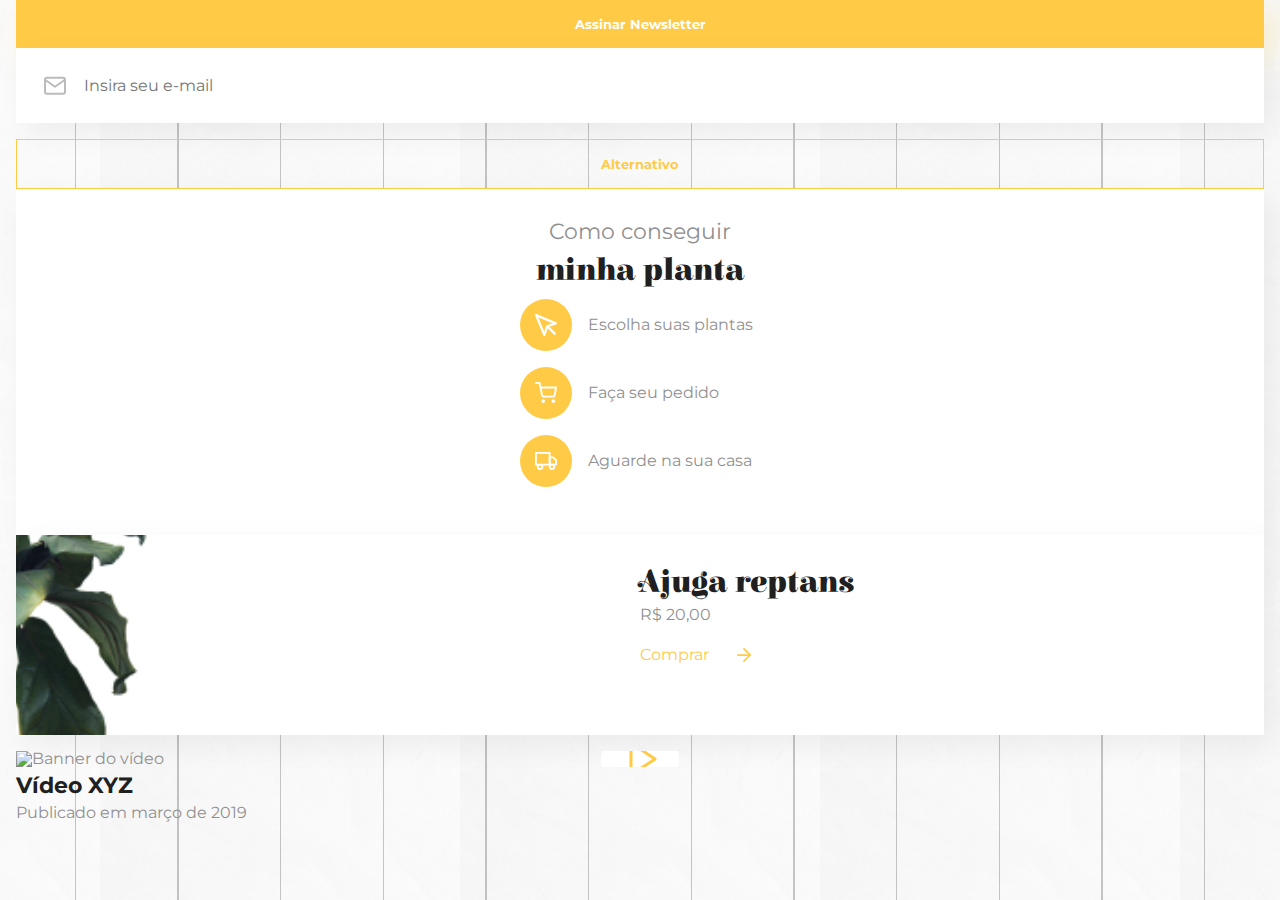
==== index.html @ 2a8ac80f "Criação do componente video" ====
<!DOCTYPE html>
<html lang="pt">
    <head>
        <meta charset="UTF-8">
        <meta name="viewport" content="width=device-width, initial-scale=1.0">
        <title>Home | Casa Verde</title>
        <link rel="preconnect" href="https://fonts.googleapis.com">
        <link href="https://fonts.googleapis.com/css2?family=Elsie+Swash+Caps:wght@900&family=Montserrat:wght@400;700&display=swap" rel="stylesheet">
        <link rel="stylesheet" href="assets/css/base/base.css">
        <link rel="stylesheet" href="assets/css/componentes/botoes.css">
        <link rel="stylesheet" href="assets/css/componentes/input.css">
        <link rel="stylesheet" href="assets/css/componentes/cartao.css">
        <link rel="stylesheet" href="assets/css/componentes/item.css">
        <link rel="stylesheet" href="assets/css/componentes/produto.css">
        <link rel="stylesheet" href="assets/css/componentes/video.css">
    </head>
    <body>
        <main class="container">
            <button class="botao">Assinar Newsletter</button>
            <input type="text" class="input input--icone input--email" placeholder="Insira seu e-mail" aria-label="Insira seu e-mail">
            <button class="botao botao--alternativo">Alternativo</button>

            <article class="cartao">
                <h2 class="titulo alinhamento--meio">Como conseguir
                    <span class="titulo--destaque">minha planta</span>
                </h2>
                <ul class="lista-item">
                    <li class="item">
                        <span class="item__icone item__icone--cursor"></span>
                        <p>Escolha suas plantas</p>
                    </li>
                    <li class="item">
                        <span class="item__icone item__icone--carrinho"></span>
                        <p>Faça seu pedido</p>
                    </li>
                    <li class="item">
                        <span class="item__icone item__icone--caminhao"></span>
                        <p>Aguarde na sua casa</p>
                    </li>
                </ul>
            </article>

            <article class="produto">
                <img src="assets/img/produto-01.png" alt="Foto do produto" class="produto__imagem">
                <div class="produto__conteudo">
                    <h3 class="produto__titulo titulo--destaque">Ajuga reptans</h3>
                    <p class="produto__preco">R$ 20,00</p>
                    <a href="" class="produto__comprar">Comprar<span class="produto__comprar--icone"></span></a>
                </div>
            </article>
            <article class="cartao-de-video">
                <div class="cartao-de-video__video"><img src="https://picsum.photos/278/252" alt="Banner do vídeo"></div>
                <h3 class="cartao-de-video__titulo">Vídeo XYZ</h3>
                <p>Publicado em março de 2019</p>
            </article>
        </main>
    </body>
</html>
---- assets/css/base/base.css ----
@import url("_variaveis.css");
@import url("_reset.css");

body {
    font-family: var(--familia-corpo);
    font-size: var(--tamanho-corpo);
    color: var(--cinza);

    background: url('../../img/fundo-textura.png'), url('../../img/fundo-linhas.png');
    background-position: center;
}

.container {
    padding-right: 1rem;
    padding-left: 1rem;
}

.titulo {
    font-size: var(--tamanho-titulo);
}

.titulo--destaque {
    font-family: var(--familia-titulo-destaque);
    color: var(--preto);
    font-size: var(--tamanho-titulo-destaque);
    font-weight: var(--peso-titulo-destaque);

    display: block;
    margin-top: .75rem;
    margin-bottom: .75rem;
}

.alinhamento--esquerda {
    text-align: left;
}

.alinhamento--meio {
    text-align: center;
}

.texto {
    line-height: 26px;
}
---- assets/css/componentes/botoes.css ----
.botao {
    background-color: var(--amarelo);

    text-align: center;
    font-family: inherit;
    font-weight: var(--peso-botao);
    color: var(--branco);

    width: 100%;
    padding-top: 1rem;
    padding-bottom: 1rem;

    box-shadow: 10px 10px 30px var(--amarelo-transparente);

    border: none;
}

.botao--alternativo {
    color: var(--amarelo);
    background-color: unset;
    box-shadow: none;
    border: 1px solid var(--amarelo);
}
---- assets/css/componentes/input.css ----
.input {
    color: inherit;
    font-family: inherit;
    font-size: inherit;

    width: 100%;
    padding-top: 1.75rem;
    padding-right: 1.75rem;
    padding-bottom: 1.75rem;
    padding-left: 1.75rem;

    box-sizing: border-box;

    margin-bottom: 1rem;

    border: none;

    background-color: var(--branco);

    box-shadow: 10px 10px 30px var(--preto-transparente);
}

.input--icone {
    padding-left: 4.25rem;

    background-repeat: no-repeat;
    background-position: left 1.75rem center;
}

.input--email {
    background-image: url('../../img/icones/mail.svg');
}
---- assets/css/componentes/cartao.css ----
.cartao {
    box-sizing: border-box;

    padding-top: 2rem;
    padding-bottom: 2rem;

    background-color: var(--branco);

    box-shadow: 10px 10px 30px var(--preto-transparente);
}
---- assets/css/componentes/item.css ----
.lista-item {
    display: flex;
    flex-direction: column;
    align-items: center;
}

.item {
    display: flex;
    align-items: center;
    width: 15rem;
    margin-bottom: 1rem;
}

.item__icone {
    display: block;
    margin-right: 1rem;
    width: 3.25rem;
    height: 3.25rem;
    border-radius: 50%;
    background-color: var(--amarelo);
    background-size: 1.375rem;
    background-repeat: no-repeat;
    background-position: center;
}

.item__icone--cursor {
    background-image: url("../../img/icones/mouse.svg");
}

.item__icone--carrinho {
    background-image: url("../../img/icones/cart.svg");
}

.item__icone--caminhao {
    background-image: url("../../img/icones/truck.svg");
}
---- assets/css/componentes/produto.css ----
.produto {
    margin-bottom: 1rem;

    padding-top: 2rem;
    padding-bottom: 2rem;
    padding-left: 50%;

    position: relative;

    overflow: hidden;

    background-color: var(--branco);

    box-shadow: 10px 10px 30px var(--preto-transparente);

    box-sizing: border-box;

    min-height: 12.5rem;
}

.produto__imagem {
    position: absolute;
    top: 50%;
    left: -8rem;

    transform: translateY(-50%);
    z-index: 1; /*Imagem atrás do conteúdo*/

    width: 18.75rem;
}

.produto__conteudo {
    position: relative;
    z-index: 2;
}

.produto__titulo {
    margin-top: 0;
    margin-bottom: .5rem;
}

.produto__preco {
    margin-bottom: 1.5rem;
}

.produto__comprar {
    color: var(--amarelo);

    display: flex;
    align-items: center;
}

.produto__comprar--icone {
    display: inline-block;

    width: 0.875rem;
    height: 0.875rem;

    margin-left: 1.75rem;

    background-image: url('../../img/icones/seta.svg');
    background-size: contain;
}
---- assets/css/componentes/video.css ----
.cartao-de-video {
    margin-bottom: 2rem;
}

.cartao-de-video__video {
    position: relative;

    width: 100%;
    max-height: 17.5rem;

    overflow: hidden;

    margin-bottom: .5rem;
}

.cartao-de-video__video::before {
    content: "";

    position: absolute;
    left: 50%;
    top:50%;

    transform: translate(-50%, -50%);

    display: block;

    width: 4.875rem;
    height: 4.875rem;

    border-radius: 50%;

    background-color: var(--branco);
    background-image: url('../../img/icones/play.svg');
    background-repeat: no-repeat;
    background-size: 1.75rem;
    background-position: center left 55%;
}

.cartao-de-video__titulo {
    color: var(--preto);
    font-size: var(--tamanho-destaque);
    font-weight: var(--peso-destaque);
    margin-bottom: .5rem;
}
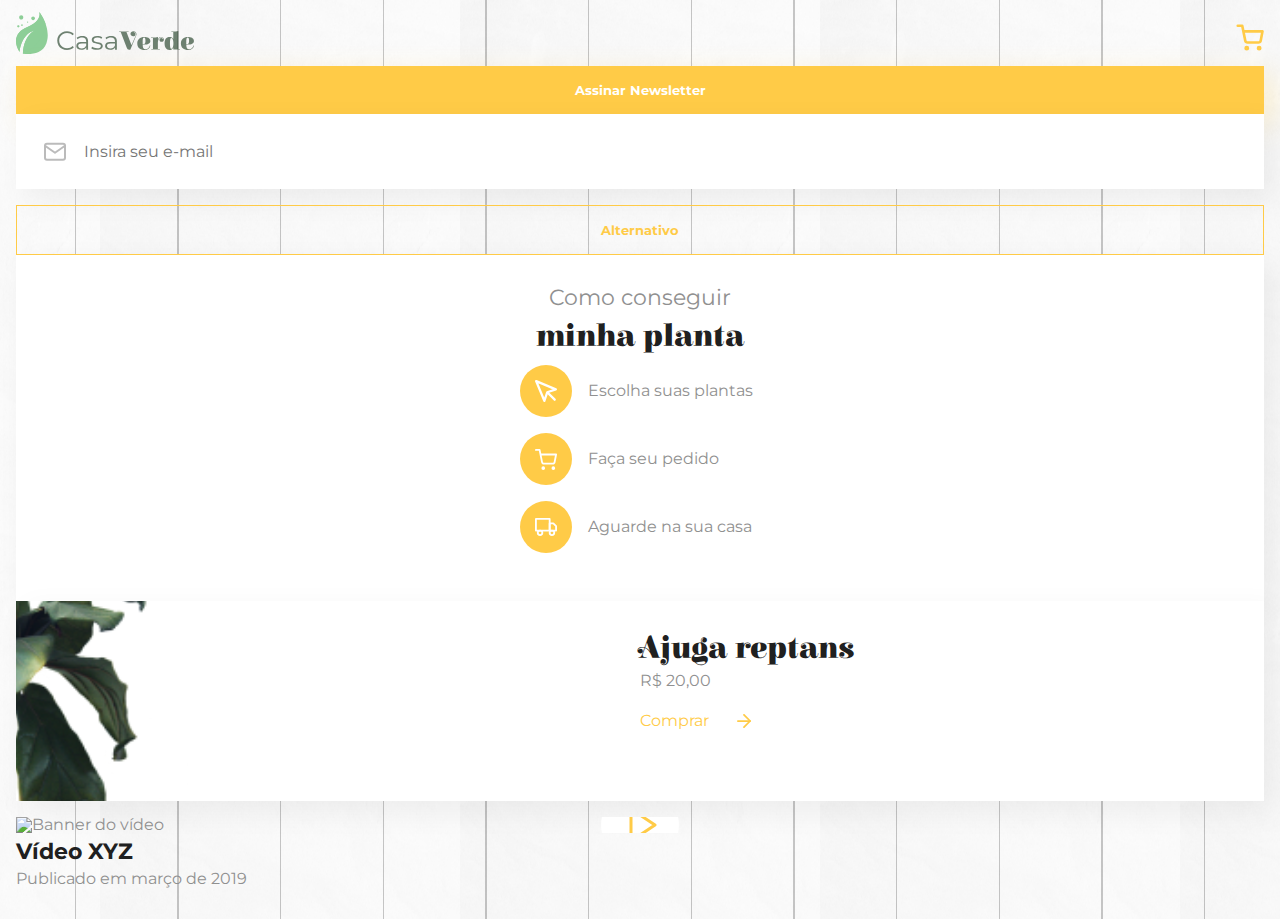
==== commit c8edeb0c: "Criação do componente cabecalho" ====
--- a/index.html
+++ b/index.html
@@ -7,6 +7,7 @@
         <link rel="preconnect" href="https://fonts.googleapis.com">
         <link href="https://fonts.googleapis.com/css2?family=Elsie+Swash+Caps:wght@900&family=Montserrat:wght@400;700&display=swap" rel="stylesheet">
         <link rel="stylesheet" href="assets/css/base/base.css">
+        <link rel="stylesheet" href="assets/css/componentes/cabecalho.css">
         <link rel="stylesheet" href="assets/css/componentes/botoes.css">
         <link rel="stylesheet" href="assets/css/componentes/input.css">
         <link rel="stylesheet" href="assets/css/componentes/cartao.css">
@@ -15,6 +16,12 @@
         <link rel="stylesheet" href="assets/css/componentes/video.css">
     </head>
     <body>
+        <header class="container cabecalho">
+            <img src="assets/img/logo.svg" alt="Logo da Casa Verde" class="cabecalho__logo">
+            <a href="#" aria-label="Meu carrinho de compras">
+                <img src="assets/img/icones/carrinho.svg" alt="ícone do carrinho de compras" class="cabecalho__carrinho">
+            </a>
+        </header>
         <main class="container">
             <button class="botao">Assinar Newsletter</button>
             <input type="text" class="input input--icone input--email" placeholder="Insira seu e-mail" aria-label="Insira seu e-mail">
--- a/assets/css/componentes/cabecalho.css
+++ b/assets/css/componentes/cabecalho.css
@@ -0,0 +1,20 @@
+.cabecalho {
+    display: flex;
+    justify-content: space-between;
+    align-items: flex-end;
+
+    box-sizing: border-box;
+
+    width: 100%;
+
+    padding-top: .75rem;
+    padding-bottom: .75rem;
+}
+
+.cabecalho__logo {
+    width: 11.125rem;
+}
+
+.cabecalho__carrinho {
+    width: 1.75rem;
+}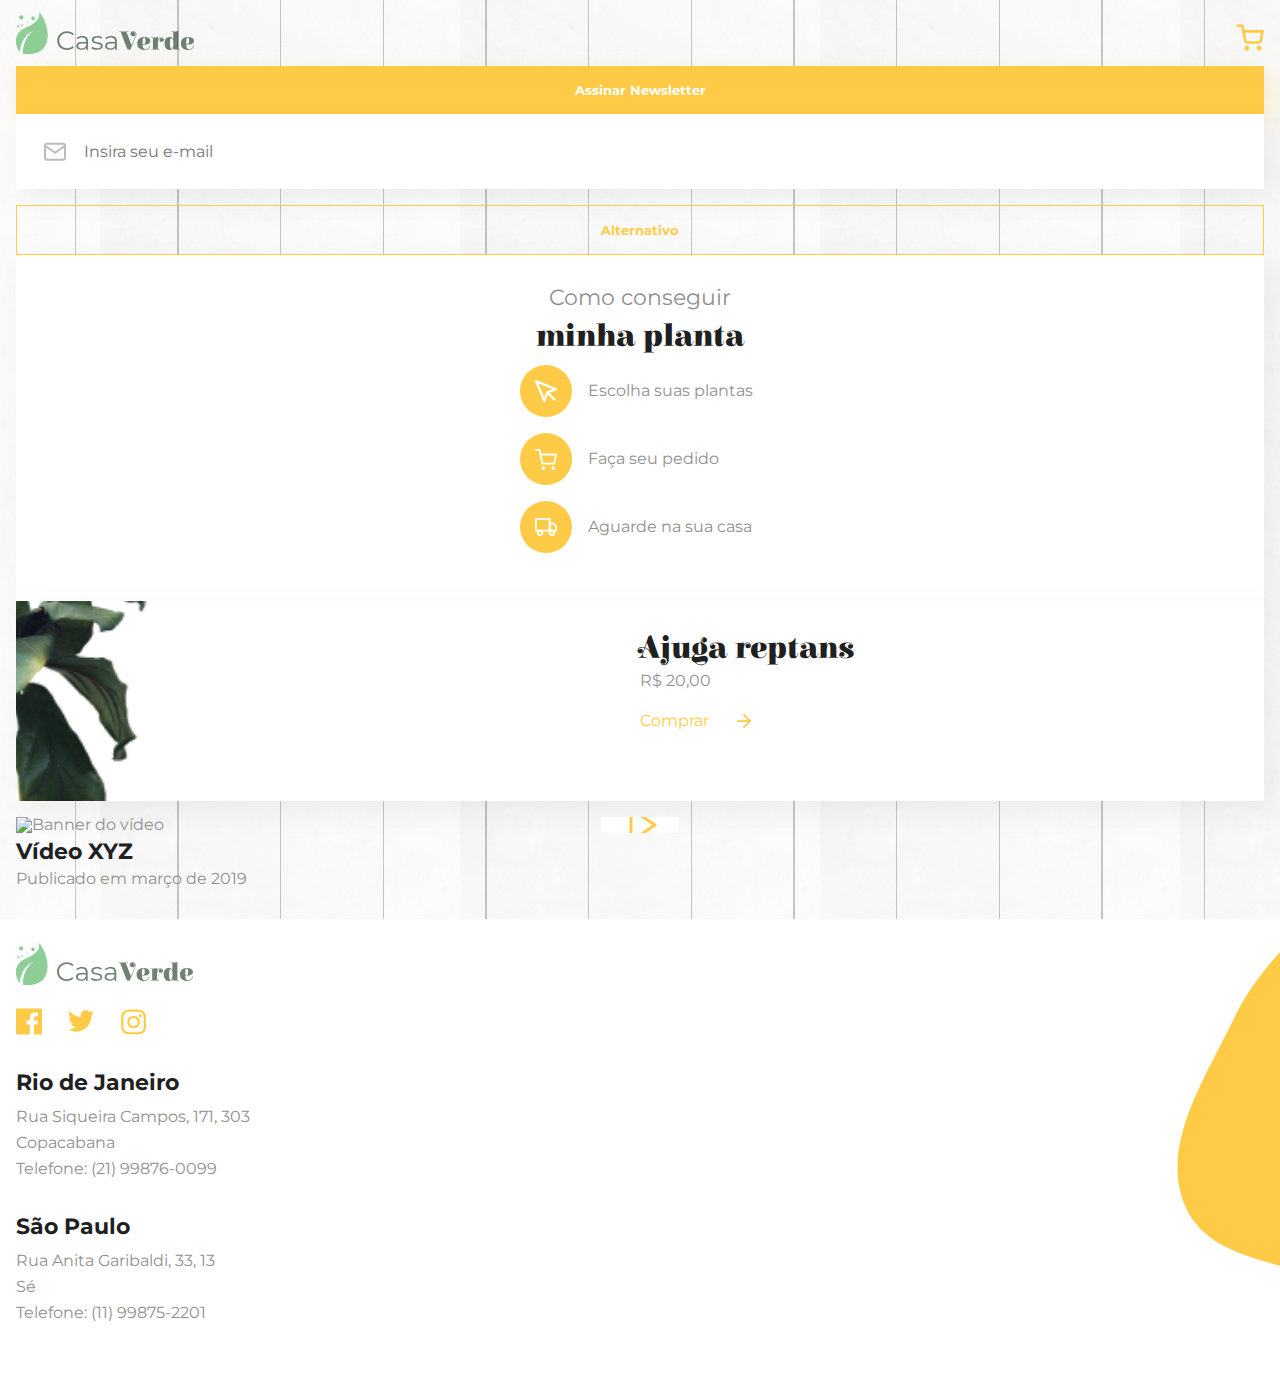
==== commit 768dd4d9: "Criação do componente rodape" ====
--- a/index.html
+++ b/index.html
@@ -14,6 +14,7 @@
         <link rel="stylesheet" href="assets/css/componentes/item.css">
         <link rel="stylesheet" href="assets/css/componentes/produto.css">
         <link rel="stylesheet" href="assets/css/componentes/video.css">
+        <link rel="stylesheet" href="assets/css/componentes/rodape.css">
     </head>
     <body>
         <header class="container cabecalho">
@@ -61,5 +62,25 @@
                 <p>Publicado em março de 2019</p>
             </article>
         </main>
+        <footer class="container rodape">
+            <img src="assets/img/logo.svg" alt="Logo da Casa Verde" class="rodape__logo">
+            <ul class="rodape__social">
+                <li><a href="#" class="rodape__social-midia" title="Facebook"><img src="assets/img/icones/facebook.svg" alt="Ícone do Facebook"></a></li>
+                <li><a href="#" class="rodape__social-midia" title="Twitter"><img src="assets/img/icones/twitter.svg" alt="Ícone do Twitter"></a></li>
+                <li><a href="#" class="rodape__social-midia" title="Instagram"><img src="assets/img/icones/instagram.svg" alt="Ícone do Instagram"></a></li>
+            </ul>
+            <address class="rodape__unidade texto">
+                <span class="rodape__unidade-titulo">Rio de Janeiro</span>
+                Rua Siqueira Campos, 171, 303<br>
+                Copacabana<br>
+                Telefone: (21) 99876-0099
+            </address>
+            <address class="rodape__unidade texto">
+                <span class="rodape__unidade-titulo">São Paulo</span>
+                Rua Anita Garibaldi, 33, 13<br>
+                Sé<br>
+                Telefone: (11) 99875-2201
+            </address>
+        </footer>
     </body>
 </html>--- a/assets/css/componentes/rodape.css
+++ b/assets/css/componentes/rodape.css
@@ -0,0 +1,44 @@
+.rodape {
+    padding-top: 1.5rem;
+    padding-bottom: 2.5rem;
+
+    background-color: var(--branco);
+    background-image: url('../../img/splash-rodape.svg');
+    background-position: top -11rem right;
+    background-repeat: no-repeat;
+}
+
+.rodape__logo {
+    max-width: 11.125rem;
+
+    margin-bottom: 1.25rem;
+}
+
+.rodape__social {
+    display: flex;
+    align-items: center;
+    margin-bottom: 2rem;
+}
+
+.rodape__social-midia {
+    display: inline-block;
+
+    width: 1.625rem;
+    height: 1.625rem;
+
+    margin-right: 1.625rem;
+}
+
+.rodape__unidade {
+    margin-bottom: 2rem;
+}
+
+.rodape__unidade-titulo {
+    color: var(--preto);
+    font-size: var(--tamanho-destaque);
+    font-weight: var(--peso-destaque);
+
+    display: block;
+
+    margin-bottom: .5rem;
+}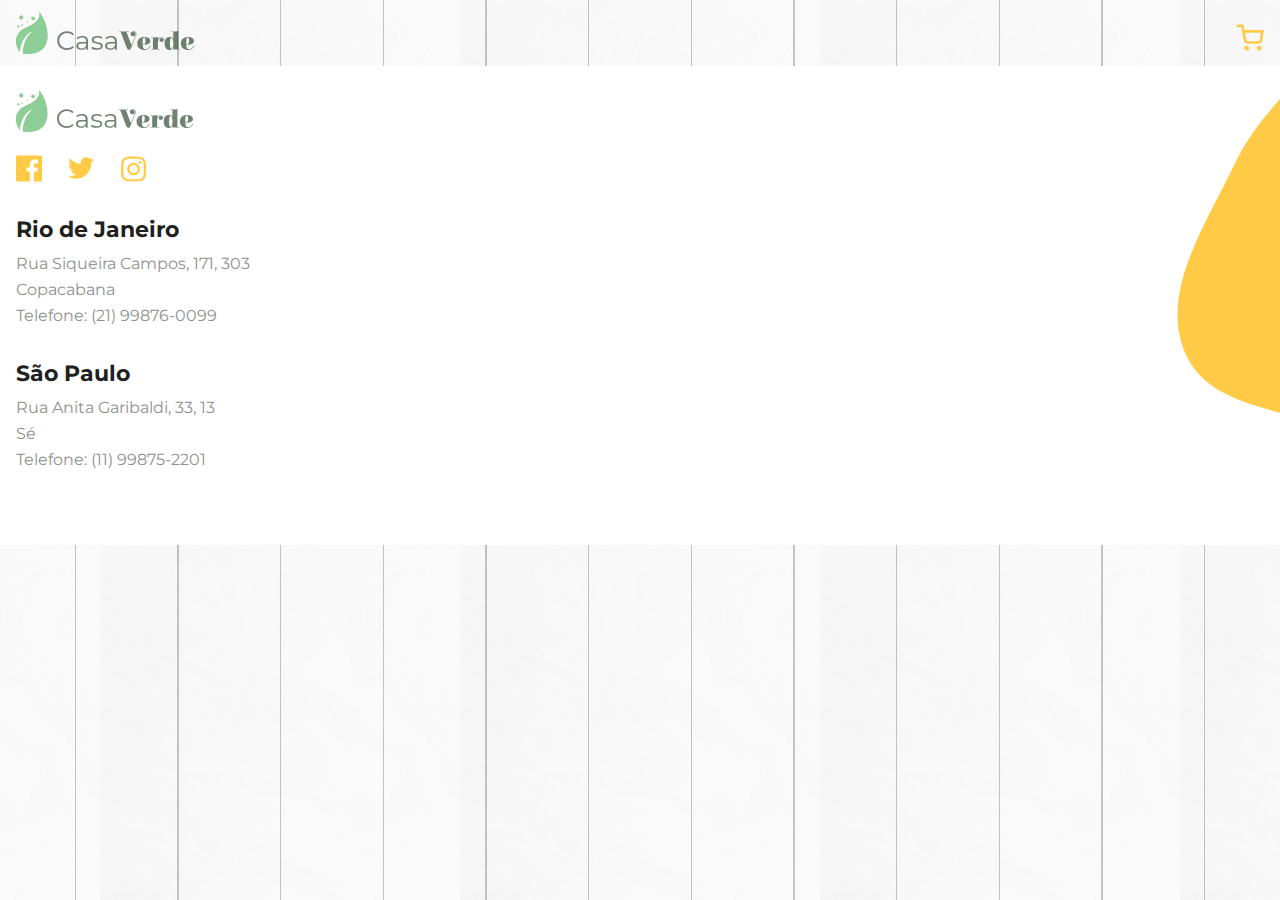
==== commit 796e8478: "Inicializando a home com cabeçalho e rodapé" ====
--- a/index.html
+++ b/index.html
@@ -1,86 +1,47 @@
 <!DOCTYPE html>
-<html lang="pt">
-    <head>
-        <meta charset="UTF-8">
-        <meta name="viewport" content="width=device-width, initial-scale=1.0">
-        <title>Home | Casa Verde</title>
-        <link rel="preconnect" href="https://fonts.googleapis.com">
-        <link href="https://fonts.googleapis.com/css2?family=Elsie+Swash+Caps:wght@900&family=Montserrat:wght@400;700&display=swap" rel="stylesheet">
-        <link rel="stylesheet" href="assets/css/base/base.css">
-        <link rel="stylesheet" href="assets/css/componentes/cabecalho.css">
-        <link rel="stylesheet" href="assets/css/componentes/botoes.css">
-        <link rel="stylesheet" href="assets/css/componentes/input.css">
-        <link rel="stylesheet" href="assets/css/componentes/cartao.css">
-        <link rel="stylesheet" href="assets/css/componentes/item.css">
-        <link rel="stylesheet" href="assets/css/componentes/produto.css">
-        <link rel="stylesheet" href="assets/css/componentes/video.css">
-        <link rel="stylesheet" href="assets/css/componentes/rodape.css">
-    </head>
-    <body>
-        <header class="container cabecalho">
-            <img src="assets/img/logo.svg" alt="Logo da Casa Verde" class="cabecalho__logo">
-            <a href="#" aria-label="Meu carrinho de compras">
-                <img src="assets/img/icones/carrinho.svg" alt="ícone do carrinho de compras" class="cabecalho__carrinho">
-            </a>
-        </header>
-        <main class="container">
-            <button class="botao">Assinar Newsletter</button>
-            <input type="text" class="input input--icone input--email" placeholder="Insira seu e-mail" aria-label="Insira seu e-mail">
-            <button class="botao botao--alternativo">Alternativo</button>
-
-            <article class="cartao">
-                <h2 class="titulo alinhamento--meio">Como conseguir
-                    <span class="titulo--destaque">minha planta</span>
-                </h2>
-                <ul class="lista-item">
-                    <li class="item">
-                        <span class="item__icone item__icone--cursor"></span>
-                        <p>Escolha suas plantas</p>
-                    </li>
-                    <li class="item">
-                        <span class="item__icone item__icone--carrinho"></span>
-                        <p>Faça seu pedido</p>
-                    </li>
-                    <li class="item">
-                        <span class="item__icone item__icone--caminhao"></span>
-                        <p>Aguarde na sua casa</p>
-                    </li>
-                </ul>
-            </article>
-
-            <article class="produto">
-                <img src="assets/img/produto-01.png" alt="Foto do produto" class="produto__imagem">
-                <div class="produto__conteudo">
-                    <h3 class="produto__titulo titulo--destaque">Ajuga reptans</h3>
-                    <p class="produto__preco">R$ 20,00</p>
-                    <a href="" class="produto__comprar">Comprar<span class="produto__comprar--icone"></span></a>
-                </div>
-            </article>
-            <article class="cartao-de-video">
-                <div class="cartao-de-video__video"><img src="https://picsum.photos/278/252" alt="Banner do vídeo"></div>
-                <h3 class="cartao-de-video__titulo">Vídeo XYZ</h3>
-                <p>Publicado em março de 2019</p>
-            </article>
-        </main>
-        <footer class="container rodape">
-            <img src="assets/img/logo.svg" alt="Logo da Casa Verde" class="rodape__logo">
-            <ul class="rodape__social">
-                <li><a href="#" class="rodape__social-midia" title="Facebook"><img src="assets/img/icones/facebook.svg" alt="Ícone do Facebook"></a></li>
-                <li><a href="#" class="rodape__social-midia" title="Twitter"><img src="assets/img/icones/twitter.svg" alt="Ícone do Twitter"></a></li>
-                <li><a href="#" class="rodape__social-midia" title="Instagram"><img src="assets/img/icones/instagram.svg" alt="Ícone do Instagram"></a></li>
-            </ul>
-            <address class="rodape__unidade texto">
-                <span class="rodape__unidade-titulo">Rio de Janeiro</span>
-                Rua Siqueira Campos, 171, 303<br>
-                Copacabana<br>
-                Telefone: (21) 99876-0099
-            </address>
-            <address class="rodape__unidade texto">
-                <span class="rodape__unidade-titulo">São Paulo</span>
-                Rua Anita Garibaldi, 33, 13<br>
-                Sé<br>
-                Telefone: (11) 99875-2201
-            </address>
-        </footer>
-    </body>
+<html lang="pt-br">
+<head>
+    <meta charset="UTF-8">
+    <meta http-equiv="X-UA-Compatible" content="IE=edge">
+    <meta name="viewport" content="width=device-width, initial-scale=1.0">
+    <title>Home | Casa Verde</title>
+    <link href="https://fonts.googleapis.com/css2?family=Elsie+Swash+Caps:wght@900&family=Montserrat:wght@400;700&display=swap" rel="stylesheet">
+    <link rel="stylesheet" href="assets/css/base/base.css">
+    <link rel="stylesheet" href="assets/css/componentes/cabecalho.css">
+    <link rel="stylesheet" href="assets/css/componentes/botoes.css">
+    <link rel="stylesheet" href="assets/css/componentes/input.css">
+    <link rel="stylesheet" href="assets/css/componentes/cartao.css">
+    <link rel="stylesheet" href="assets/css/componentes/item.css">
+    <link rel="stylesheet" href="assets/css/componentes/produto.css">
+    <link rel="stylesheet" href="assets/css/componentes/video.css">
+    <link rel="stylesheet" href="assets/css/componentes/rodape.css">
+</head>
+<body>
+    <header class="container cabecalho">
+        <img src="assets/img/logo.svg" alt="Logo da Casa Verde" class="cabecalho__logo">
+        <a href="#" aria-label="Meu carrinho de compras">
+            <img src="assets/img/icones/carrinho.svg" alt="Ícone do carrinho de compras" class="cabecalho__carrinho">
+        </a>
+    </header>
+    <footer class="container rodape">
+        <img src="assets/img/logo.svg" alt="Logo da Casa Verde" class="rodape__logo">
+        <ul class="rodape__social">
+            <li><a href="#" class="rodape__social-midia" title="Facebook"><img src="assets/img/icones/facebook.svg" alt="Ícone do Facebook"></a></li>
+            <li><a href="#" class="rodape__social-midia" title="Twitter"><img src="assets/img/icones/twitter.svg" alt="Ícone do Twitter"></a></li>
+            <li><a href="#" class="rodape__social-midia" title="Instagram"><img src="assets/img/icones/instagram.svg" alt="Ícone do Instagram"></a></li>
+        </ul>
+        <address class="rodape__unidade texto">
+            <span class="rodape__unidade-titulo">Rio de Janeiro</span>
+            Rua Siqueira Campos, 171, 303<br>
+            Copacabana<br>
+            Telefone: (21) 99876-0099
+        </address>
+        <address class="rodape__unidade texto">
+            <span class="rodape__unidade-titulo">São Paulo</span>
+            Rua Anita Garibaldi, 33, 13<br>
+            Sé<br>
+            Telefone: (11) 99875-2201
+        </address>
+    </footer>
+</body>
 </html>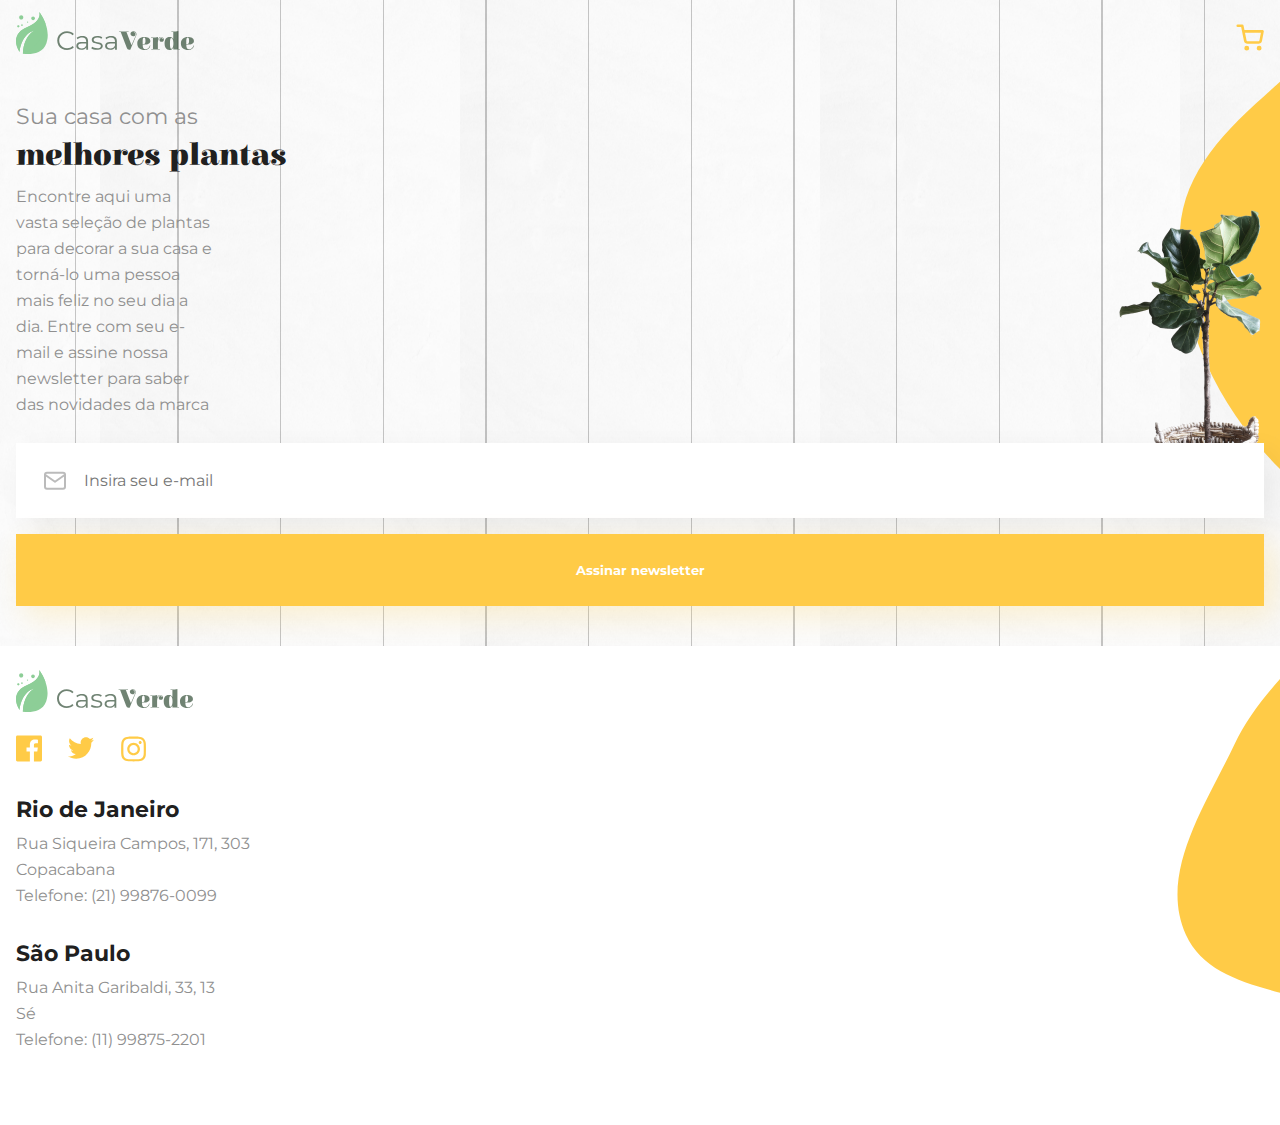
==== commit c9e57dbe: "Primeira seção feita" ====
--- a/index.html
+++ b/index.html
@@ -8,8 +8,9 @@
     <link href="https://fonts.googleapis.com/css2?family=Elsie+Swash+Caps:wght@900&family=Montserrat:wght@400;700&display=swap" rel="stylesheet">
     <link rel="stylesheet" href="assets/css/base/base.css">
     <link rel="stylesheet" href="assets/css/componentes/cabecalho.css">
+    <link rel="stylesheet" href="assets/css/componentes/input.css">
     <link rel="stylesheet" href="assets/css/componentes/botoes.css">
-    <link rel="stylesheet" href="assets/css/componentes/input.css">
+    <link rel="stylesheet" href="assets/css/chamada.css">
     <link rel="stylesheet" href="assets/css/componentes/cartao.css">
     <link rel="stylesheet" href="assets/css/componentes/item.css">
     <link rel="stylesheet" href="assets/css/componentes/produto.css">
@@ -23,6 +24,22 @@
             <img src="assets/img/icones/carrinho.svg" alt="Ícone do carrinho de compras" class="cabecalho__carrinho">
         </a>
     </header>
+    <main>
+        <section class="chamada container">
+            <h2 class="titulo">
+                Sua casa com as
+                <span class="titulo--destaque">melhores plantas</span>
+            </h2>
+            <p class="chamada__texto texto">Encontre aqui uma vasta seleção de plantas para decorar a sua casa e torná-lo uma 
+                pessoa mais feliz no seu dia a dia. Entre com seu e-mail e assine nossa newsletter para saber das 
+                novidades da marca</p>
+            <img src="assets/img/planta-chamada.png" alt="Foto do produto" class="chamada__imagem">
+            <form action="#" class="chamada__formulario">
+                <input type="text" class="input input--icone input--email" placeholder="Insira seu e-mail" aria-label="Insira seu e-mail">
+                <button class="botao">Assinar newsletter</button>
+            </form>
+        </section>
+    </main>
     <footer class="container rodape">
         <img src="assets/img/logo.svg" alt="Logo da Casa Verde" class="rodape__logo">
         <ul class="rodape__social">
--- a/assets/css/componentes/botoes.css
+++ b/assets/css/componentes/botoes.css
@@ -7,8 +7,8 @@
     color: var(--branco);
 
     width: 100%;
-    padding-top: 1rem;
-    padding-bottom: 1rem;
+    padding-top: 1.75rem;
+    padding-bottom: 1.75rem;
 
     box-shadow: 10px 10px 30px var(--amarelo-transparente);
 
--- a/assets/css/chamada.css
+++ b/assets/css/chamada.css
@@ -0,0 +1,27 @@
+.chamada {
+    padding-top: 2.5rem;
+    padding-bottom: 2.5rem;
+
+    background-image: url('../../assets/img/splash-chamada.svg');
+    background-position: top -4rem right;
+    background-repeat: no-repeat;
+
+    position: relative;
+}
+
+.chamada__texto {
+    width: 12.5rem;
+
+    margin-bottom: 1.55rem;
+}
+
+.chamada__imagem {
+    position: absolute;
+    top: 3.25rem;
+    right: 0;
+}
+
+.chamada__formulario {
+    position: relative;
+    z-index: 2;
+}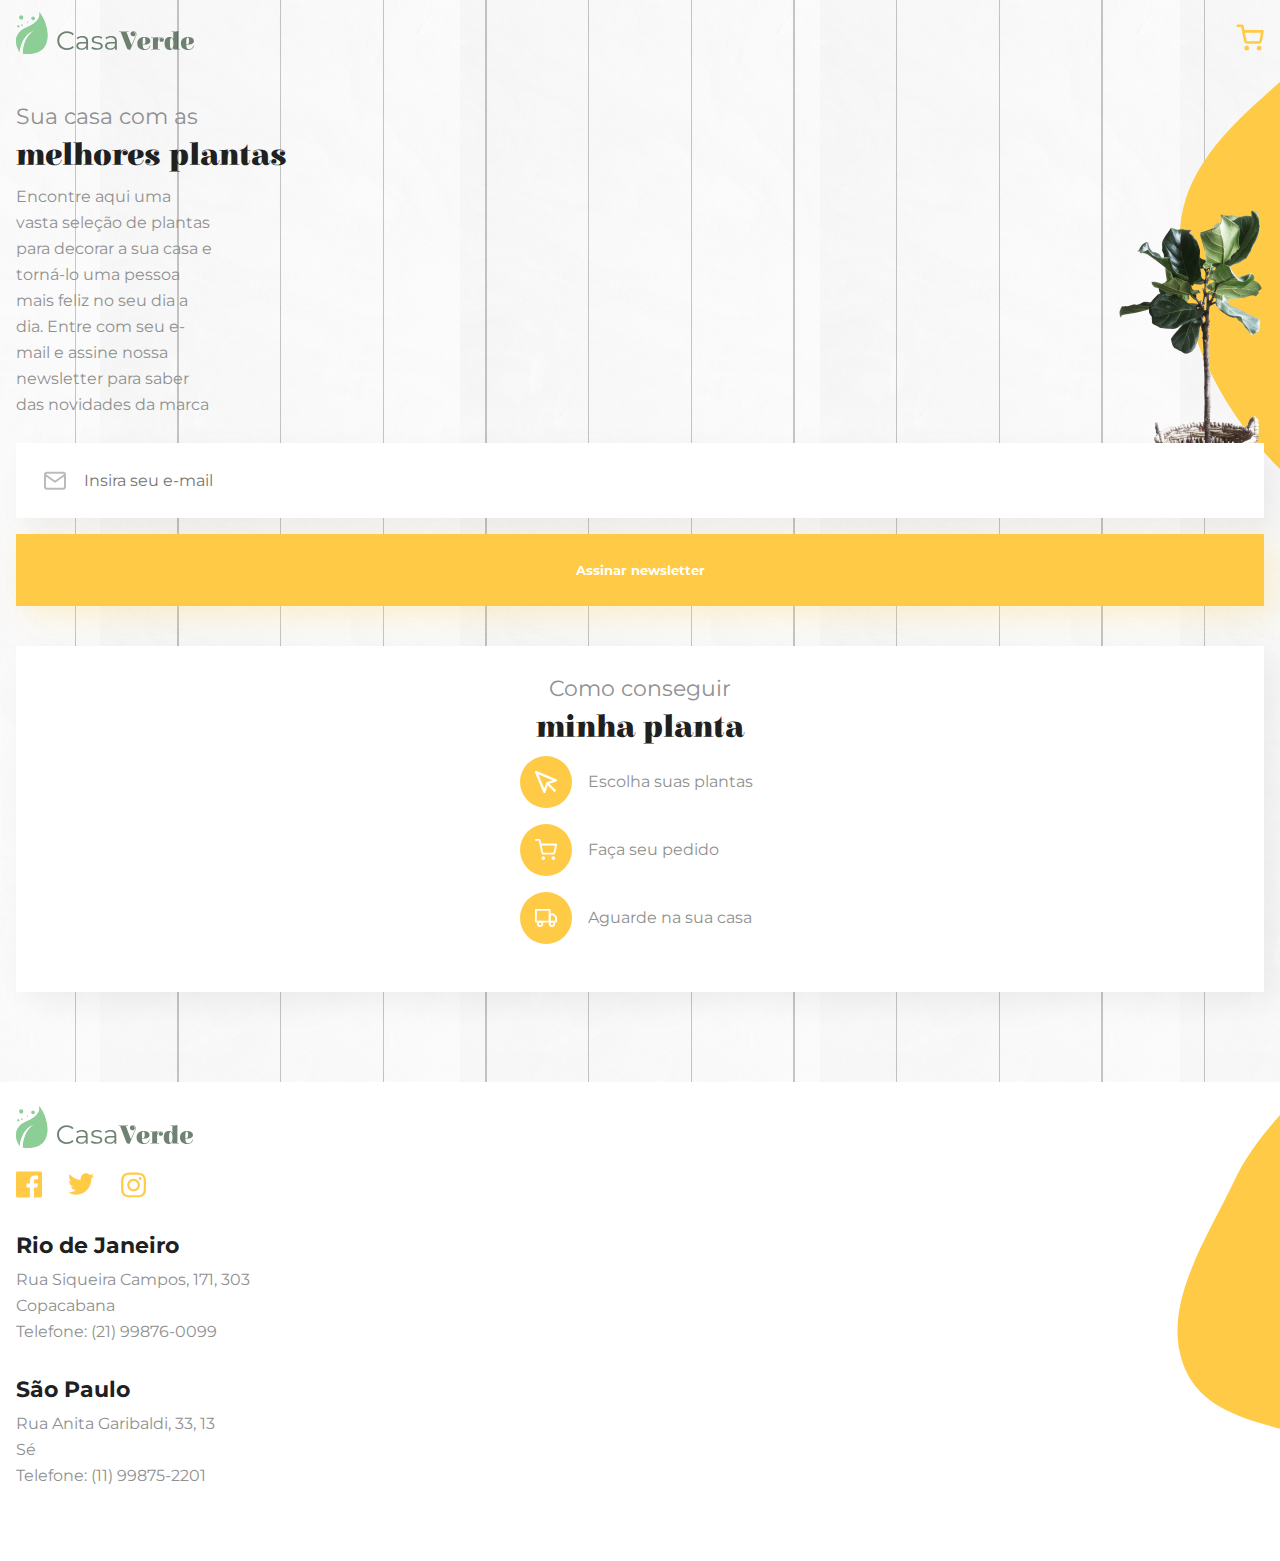
==== commit 5329dce0: "Segunda seção feita" ====
--- a/index.html
+++ b/index.html
@@ -13,6 +13,7 @@
     <link rel="stylesheet" href="assets/css/chamada.css">
     <link rel="stylesheet" href="assets/css/componentes/cartao.css">
     <link rel="stylesheet" href="assets/css/componentes/item.css">
+    <link rel="stylesheet" href="assets/css/como-conseguir.css">
     <link rel="stylesheet" href="assets/css/componentes/produto.css">
     <link rel="stylesheet" href="assets/css/componentes/video.css">
     <link rel="stylesheet" href="assets/css/componentes/rodape.css">
@@ -39,6 +40,27 @@
                 <button class="botao">Assinar newsletter</button>
             </form>
         </section>
+        <section class="como-conseguir container">
+            <article class="cartao">
+                <h2 class="titulo alinhamento--meio">Como conseguir
+                    <span class="titulo--destaque">minha planta</span>
+                </h2>
+                <ul class="lista-item">
+                    <li class="item">
+                        <span class="item__icone item__icone--cursor"></span>
+                        <p>Escolha suas plantas</p>
+                    </li>
+                    <li class="item">
+                        <span class="item__icone item__icone--carrinho"></span>
+                        <p>Faça seu pedido</p>
+                    </li>
+                    <li class="item">
+                        <span class="item__icone item__icone--caminhao"></span>
+                        <p>Aguarde na sua casa</p>
+                    </li>
+                </ul>
+            </article>
+        </section>
     </main>
     <footer class="container rodape">
         <img src="assets/img/logo.svg" alt="Logo da Casa Verde" class="rodape__logo">
--- a/assets/css/como-conseguir.css
+++ b/assets/css/como-conseguir.css
@@ -0,0 +1,3 @@
+.como-conseguir {
+    margin-bottom: 5.625rem;
+}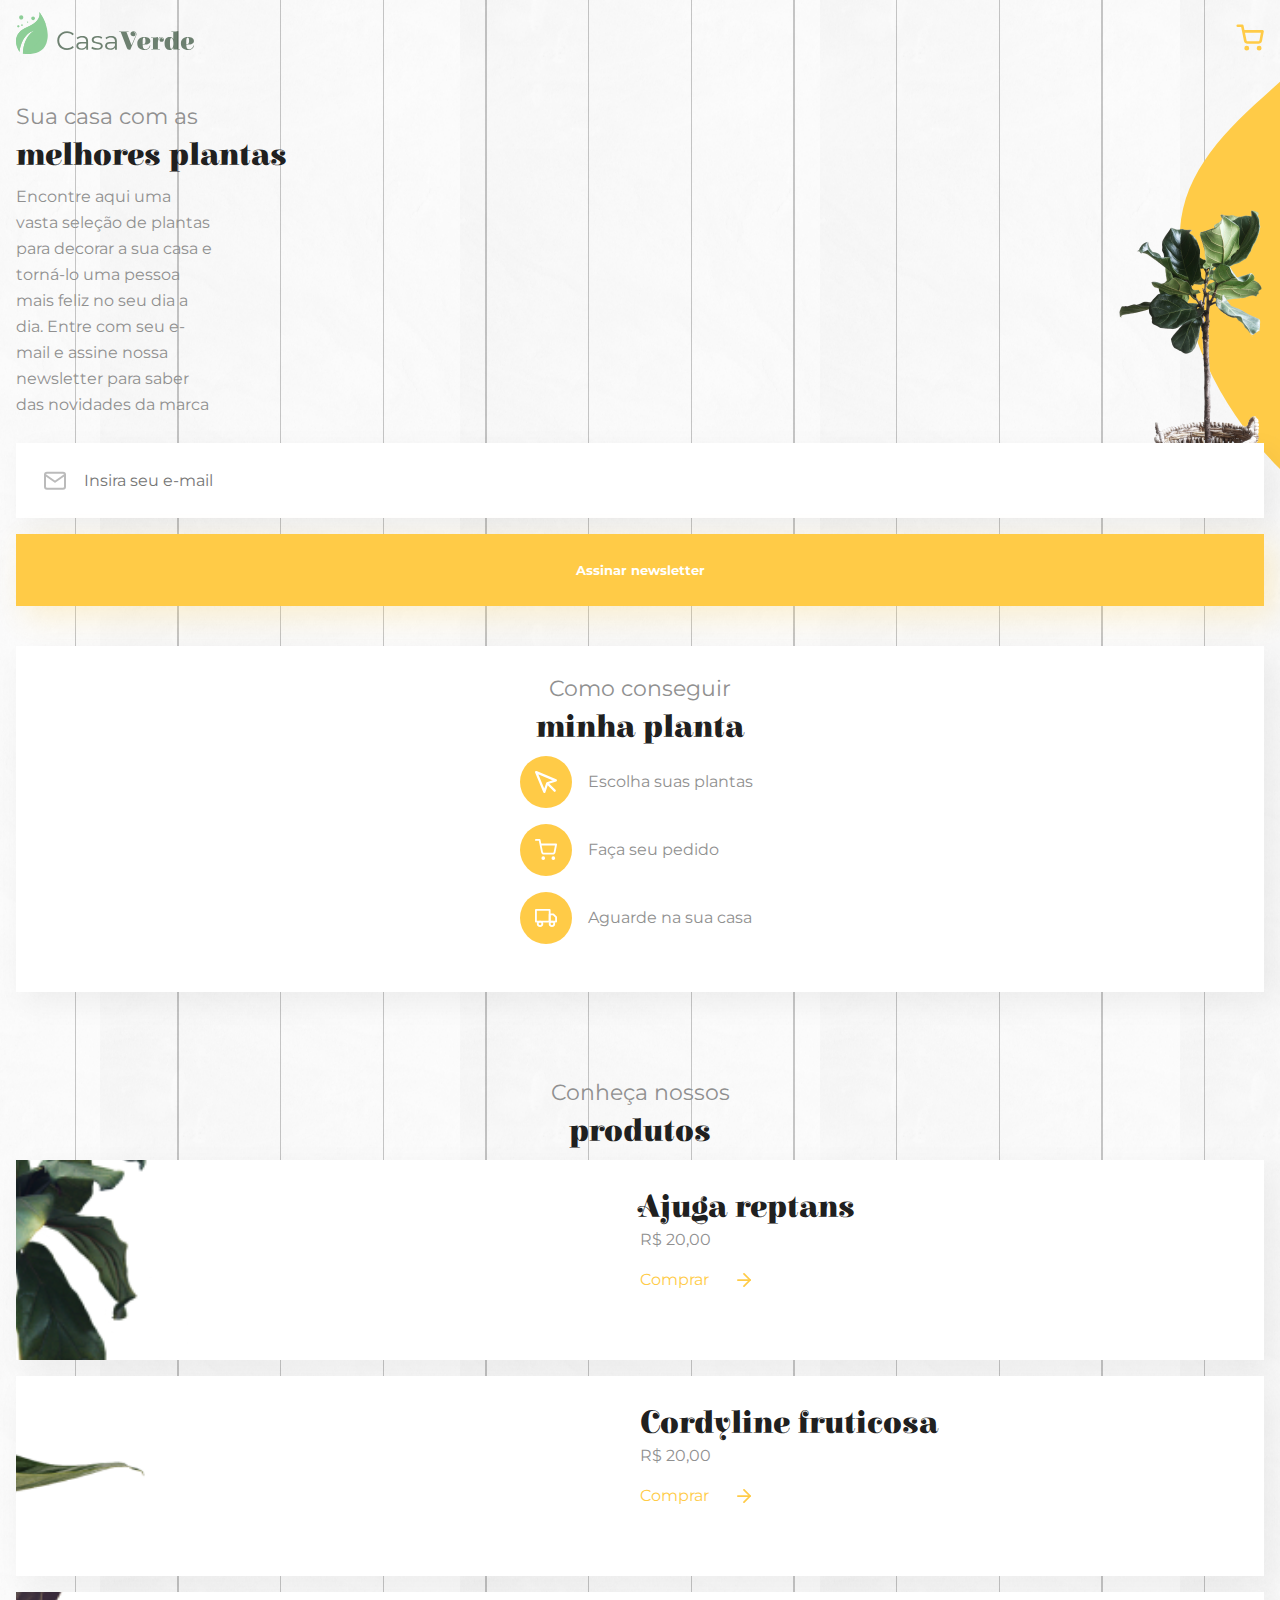
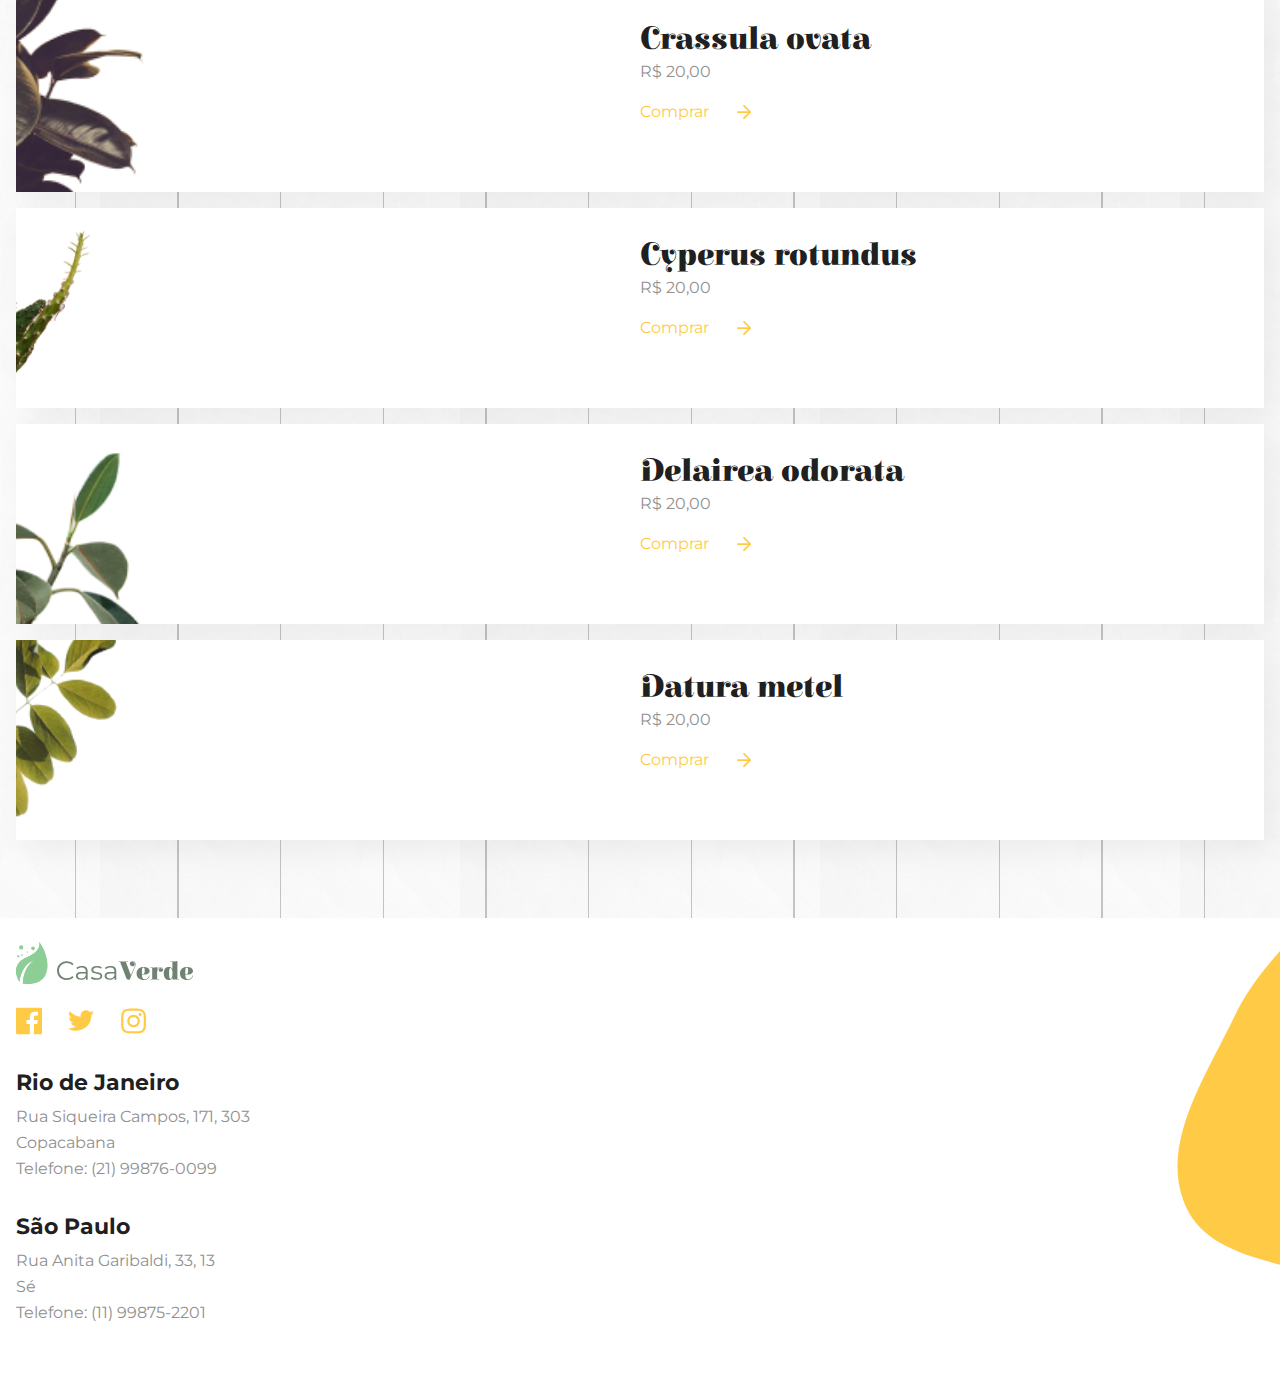
==== commit 5386ddf8: "Terceira seção feita" ====
--- a/index.html
+++ b/index.html
@@ -15,6 +15,7 @@
     <link rel="stylesheet" href="assets/css/componentes/item.css">
     <link rel="stylesheet" href="assets/css/como-conseguir.css">
     <link rel="stylesheet" href="assets/css/componentes/produto.css">
+    <link rel="stylesheet" href="assets/css/ofertas.css">
     <link rel="stylesheet" href="assets/css/componentes/video.css">
     <link rel="stylesheet" href="assets/css/componentes/rodape.css">
 </head>
@@ -61,6 +62,62 @@
                 </ul>
             </article>
         </section>
+        <section class="ofertas container">
+            <h2 class="titulo alinhamento--meio">
+                Conheça nossos
+                <span class="titulo--destaque">produtos</span>
+            </h2>
+            <ul>
+                <li class="produto">
+                    <img src="assets/img/produto-01.png" alt="Foto do produto" class="produto__imagem">
+                    <div class="produto__conteudo">
+                        <h3 class="produto__titulo titulo--destaque">Ajuga reptans</h3>
+                        <p class="produto__preco">R$ 20,00</p>
+                        <a href="" class="produto__comprar">Comprar<span class="produto__comprar--icone"></span></a>
+                    </div>
+                </li>
+                <li class="produto">
+                    <img src="assets/img/produto-02.png" alt="Foto do produto" class="produto__imagem">
+                    <div class="produto__conteudo">
+                        <h3 class="produto__titulo titulo--destaque">Cordyline fruticosa</h3>
+                        <p class="produto__preco">R$ 20,00</p>
+                        <a href="" class="produto__comprar">Comprar<span class="produto__comprar--icone"></span></a>
+                    </div>
+                </li>
+                <li class="produto">
+                    <img src="assets/img/produto-03.png" alt="Foto do produto" class="produto__imagem">
+                    <div class="produto__conteudo">
+                        <h3 class="produto__titulo titulo--destaque">Crassula ovata</h3>
+                        <p class="produto__preco">R$ 20,00</p>
+                        <a href="" class="produto__comprar">Comprar<span class="produto__comprar--icone"></span></a>
+                    </div>
+                </li>
+                <li class="produto">
+                    <img src="assets/img/produto-04.png" alt="Foto do produto" class="produto__imagem">
+                    <div class="produto__conteudo">
+                        <h3 class="produto__titulo titulo--destaque">Cyperus rotundus</h3>
+                        <p class="produto__preco">R$ 20,00</p>
+                        <a href="" class="produto__comprar">Comprar<span class="produto__comprar--icone"></span></a>
+                    </div>
+                </li>
+                <li class="produto">
+                    <img src="assets/img/produto-05.png" alt="Foto do produto" class="produto__imagem">
+                    <div class="produto__conteudo">
+                        <h3 class="produto__titulo titulo--destaque">Delairea odorata</h3>
+                        <p class="produto__preco">R$ 20,00</p>
+                        <a href="" class="produto__comprar">Comprar<span class="produto__comprar--icone"></span></a>
+                    </div>
+                </li>
+                <li class="produto">
+                    <img src="assets/img/produto-06.png" alt="Foto do produto" class="produto__imagem">
+                    <div class="produto__conteudo">
+                        <h3 class="produto__titulo titulo--destaque">Datura metel</h3>
+                        <p class="produto__preco">R$ 20,00</p>
+                        <a href="" class="produto__comprar">Comprar<span class="produto__comprar--icone"></span></a>
+                    </div>
+                </li>
+            </ul>
+        </section>
     </main>
     <footer class="container rodape">
         <img src="assets/img/logo.svg" alt="Logo da Casa Verde" class="rodape__logo">
--- a/assets/css/ofertas.css
+++ b/assets/css/ofertas.css
@@ -0,0 +1,3 @@
+.ofertas {
+    padding-bottom: 3.9rem;
+}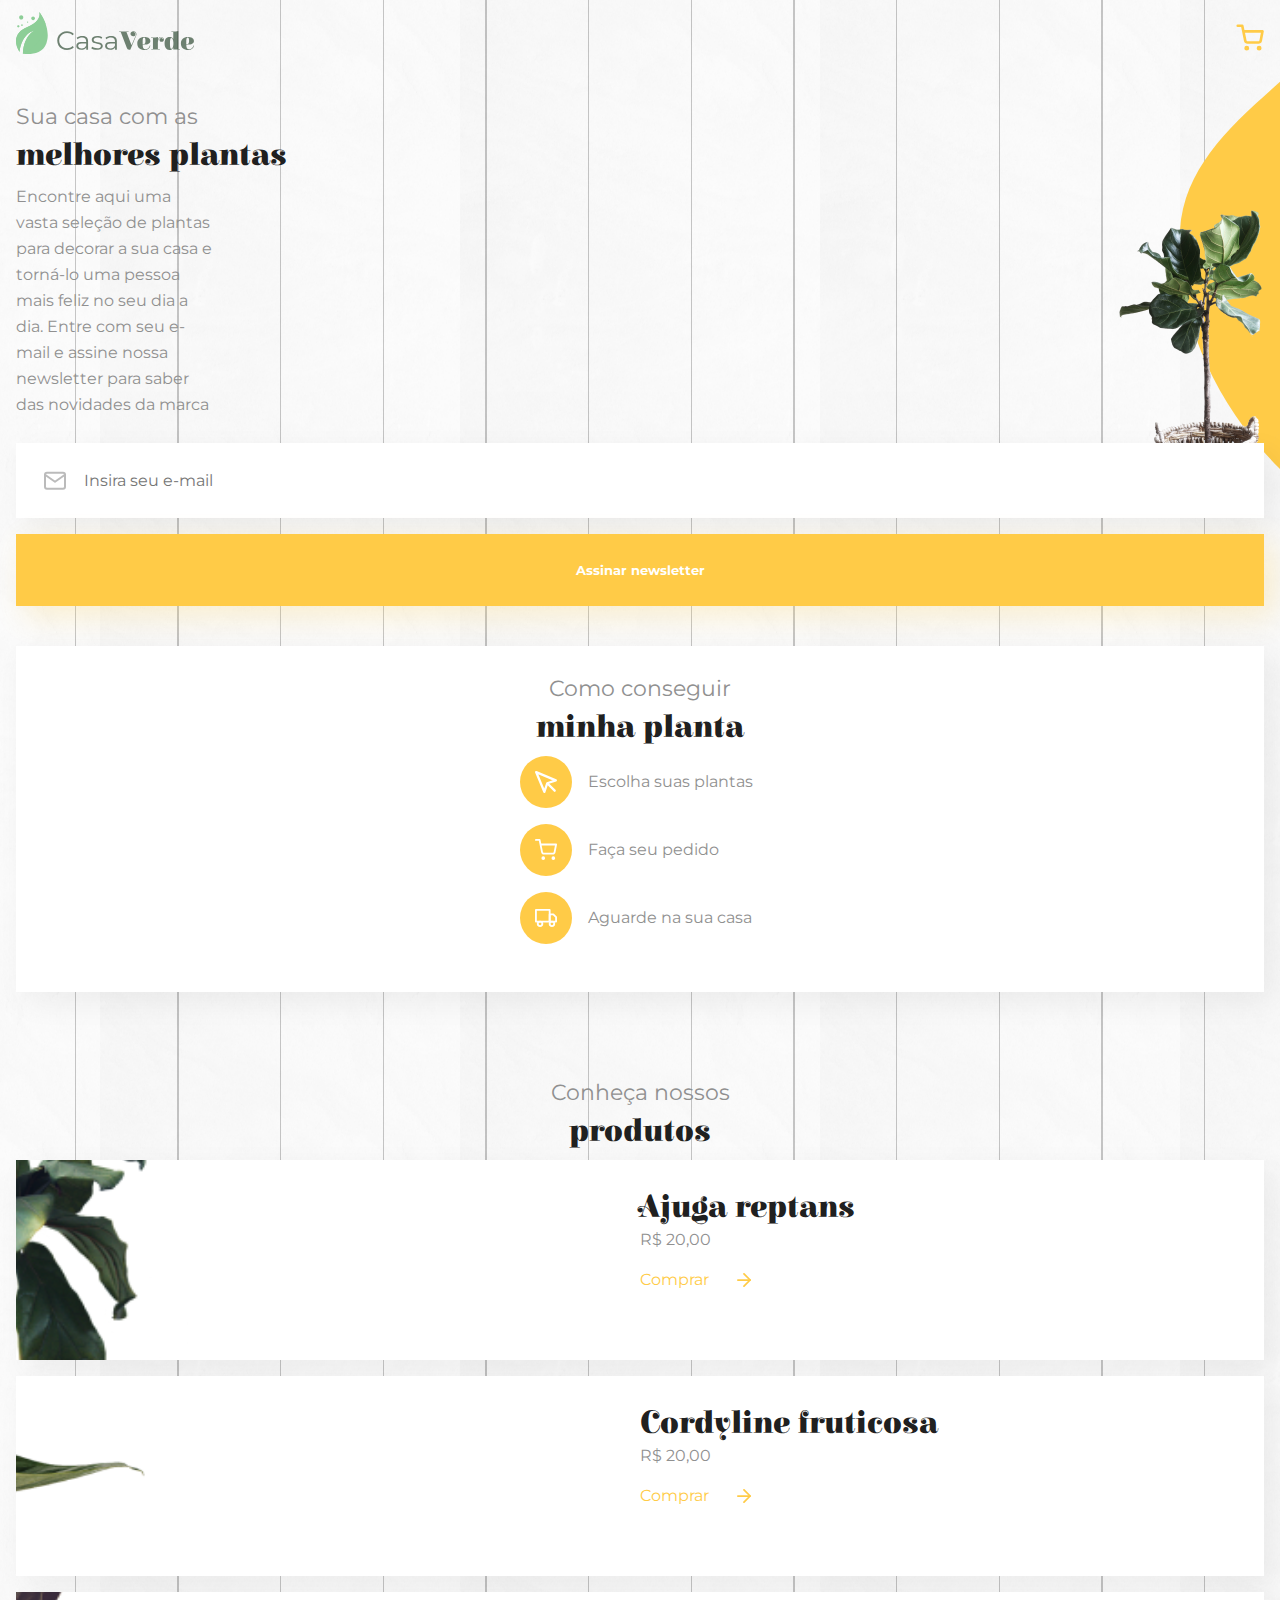
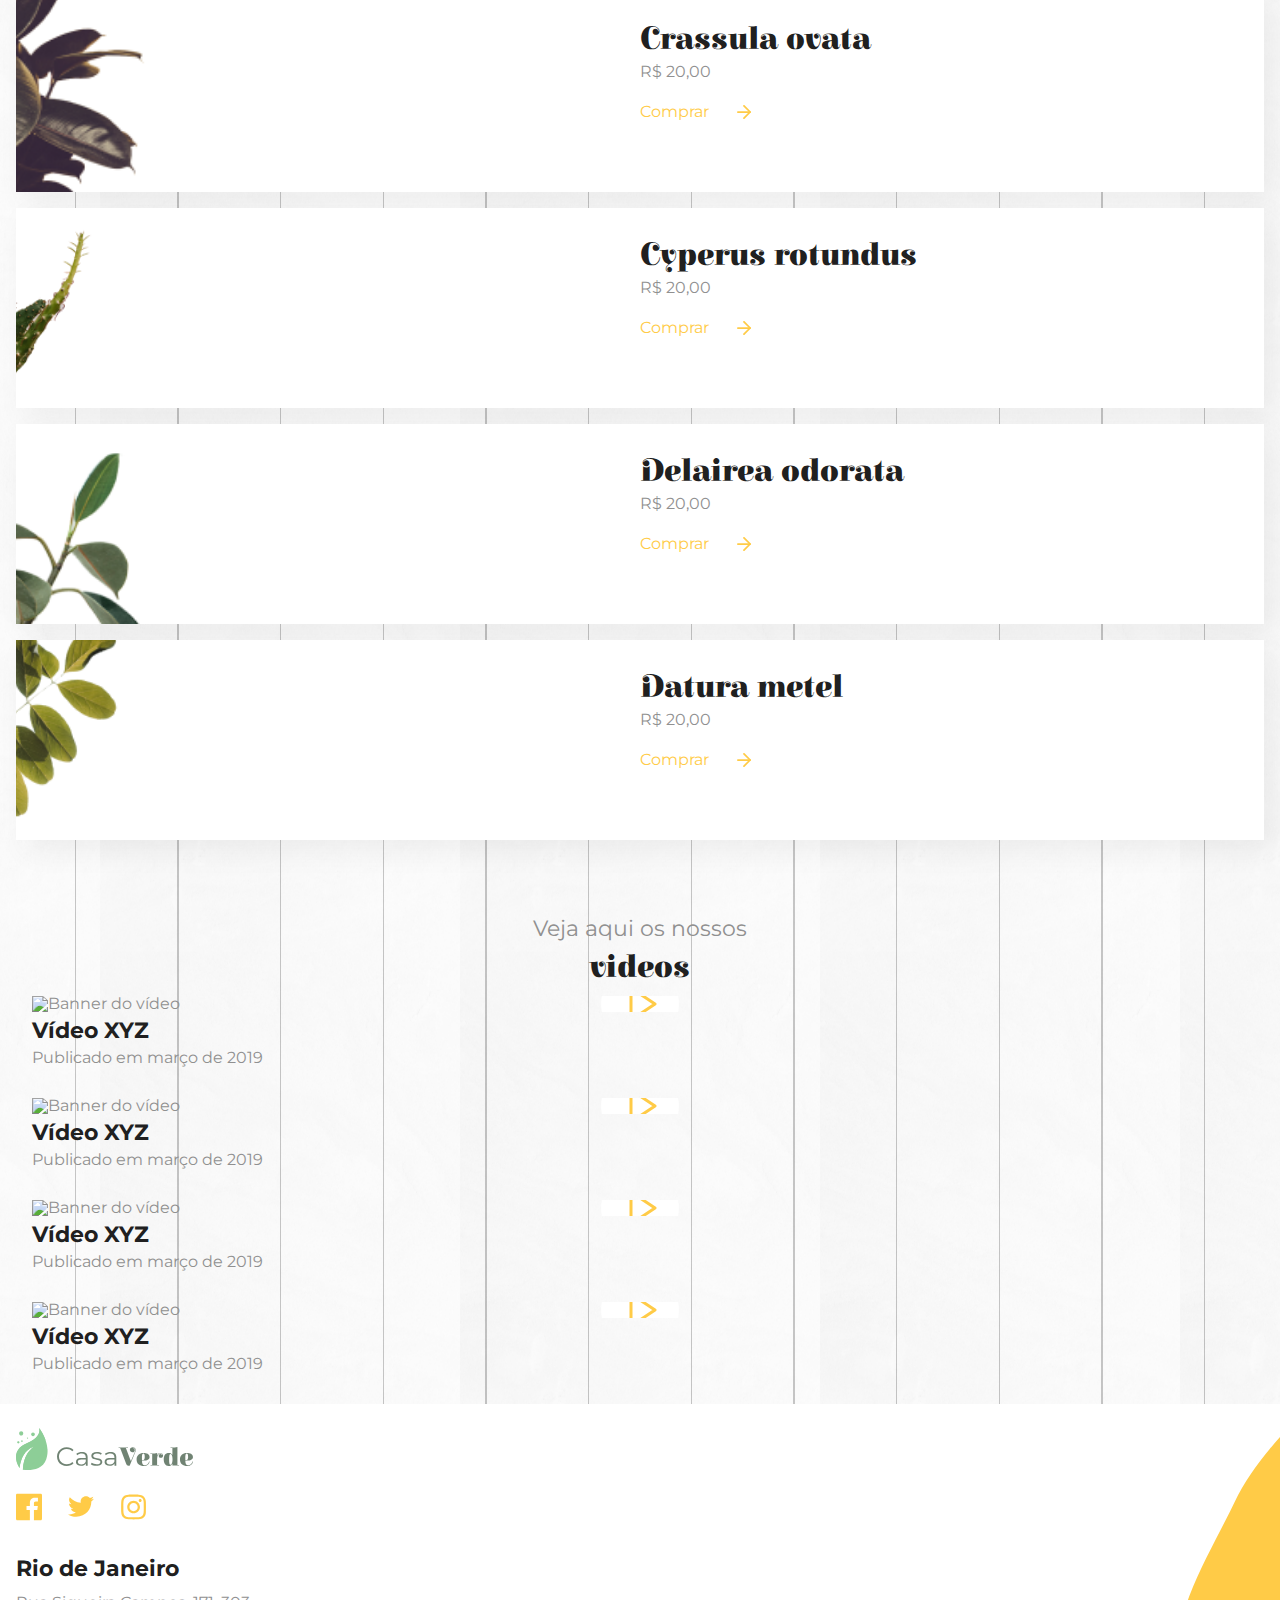
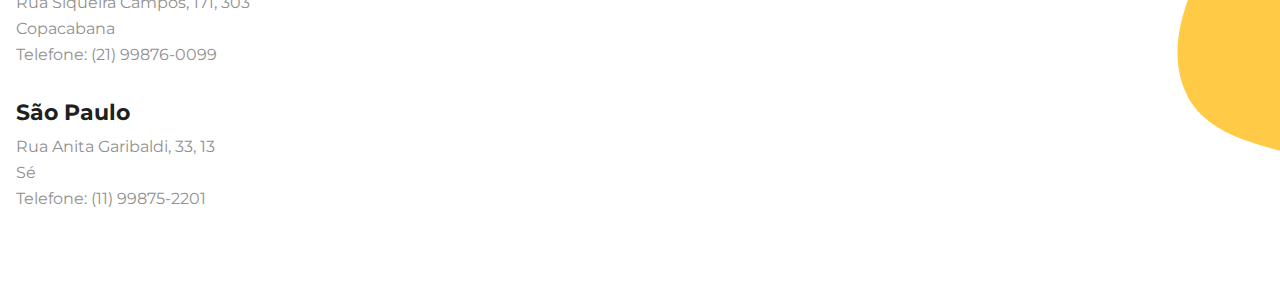
==== commit 3fc62ca9: "Quarta (e última) seção feita" ====
--- a/index.html
+++ b/index.html
@@ -118,6 +118,34 @@
                 </li>
             </ul>
         </section>
+        <section class="container">
+            <h2 class="titulo alinhamento--meio">
+                Veja aqui os nossos
+                <span class="titulo--destaque">videos</span>
+            </h2>
+            <ul>
+                <li class="cartao-de-video container">
+                    <div class="cartao-de-video__video"><img src="https://picsum.photos/278/252" alt="Banner do vídeo"></div>
+                    <h3 class="cartao-de-video__titulo">Vídeo XYZ</h3>
+                    <p>Publicado em março de 2019</p>
+                </li>
+                <li class="cartao-de-video container">
+                    <div class="cartao-de-video__video"><img src="https://picsum.photos/278/252" alt="Banner do vídeo"></div>
+                    <h3 class="cartao-de-video__titulo">Vídeo XYZ</h3>
+                    <p>Publicado em março de 2019</p>
+                </li>
+                <li class="cartao-de-video container">
+                    <div class="cartao-de-video__video"><img src="https://picsum.photos/278/252" alt="Banner do vídeo"></div>
+                    <h3 class="cartao-de-video__titulo">Vídeo XYZ</h3>
+                    <p>Publicado em março de 2019</p>
+                </li>
+                <li class="cartao-de-video container">
+                    <div class="cartao-de-video__video"><img src="https://picsum.photos/278/252" alt="Banner do vídeo"></div>
+                    <h3 class="cartao-de-video__titulo">Vídeo XYZ</h3>
+                    <p>Publicado em março de 2019</p>
+                </li>
+            </ul>
+        </section>
     </main>
     <footer class="container rodape">
         <img src="assets/img/logo.svg" alt="Logo da Casa Verde" class="rodape__logo">
